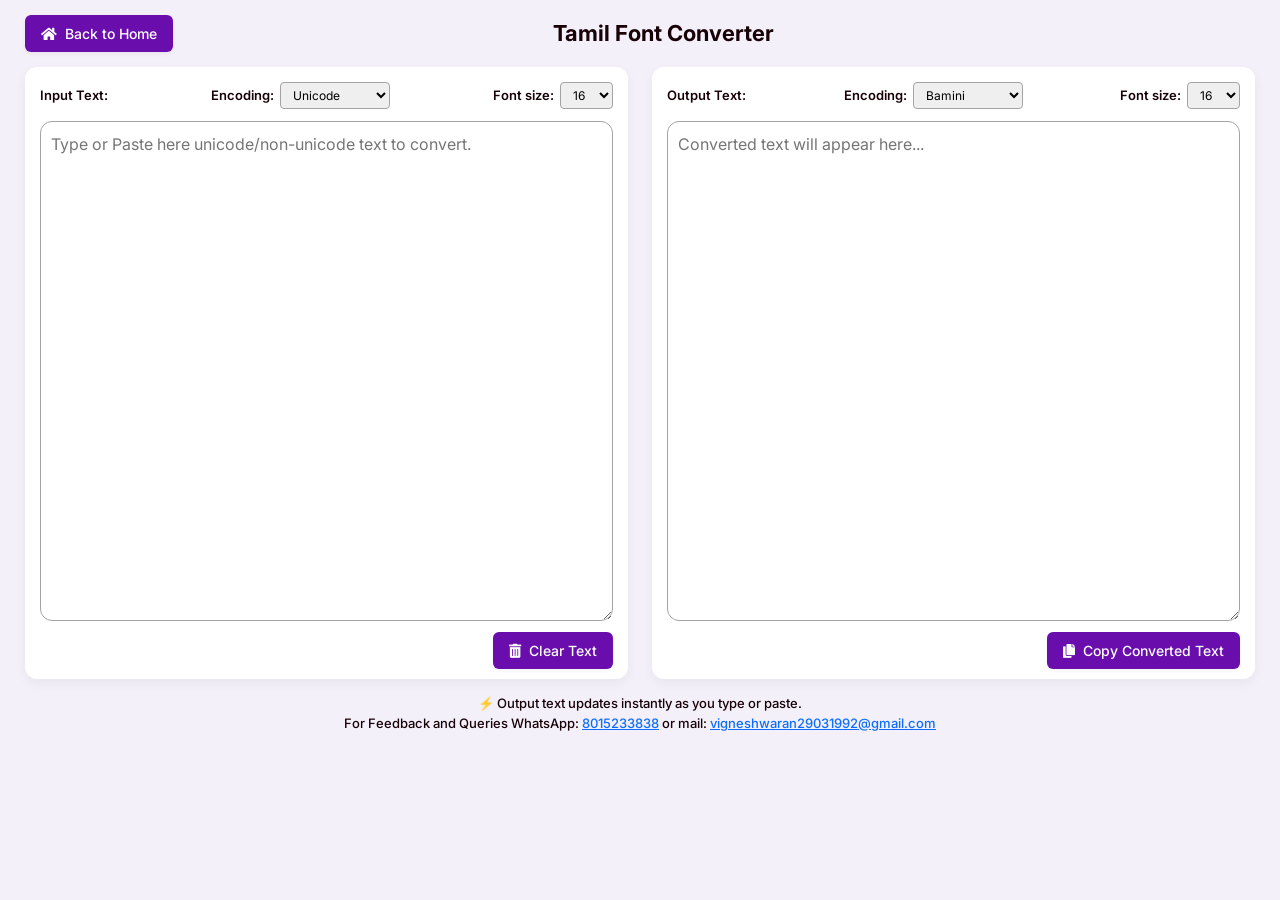
==== converter.html @ b1d2f411 "Change line spacing from 1.0 to 1.5 in CSS" ====
<!DOCTYPE html>
<html lang="en">
<head>
  <meta charset="UTF-8" />
  <meta
    name="viewport"
    content="width=device-width, initial-scale=1.0"
  />

  <title>Tamil Font Converter</title>

  <!-- External CSS Links -->
  <link rel="stylesheet" href="assets/css/bootstrap.min.css" />
  <link rel="stylesheet" href="assets/css/fontawesome.css" />
  <link rel="stylesheet" href="assets/css/animate.css" />
  <link rel="stylesheet" href="assets/css/swiper.min.css" />
  <link rel="stylesheet" href="assets/css/odometer.css" />
  <link rel="stylesheet" href="assets/css/magnific-popup.css" />
  <link rel="stylesheet" href="assets/css/recoleta-font.css" />
  <link rel="stylesheet" href="assets/css/nice-select.css" />
  <link rel="stylesheet" href="assets/css/tmtyping.css" />

  <!-- Font Awesome CDN fallback -->
  <link
    rel="stylesheet"
    href="https://cdnjs.cloudflare.com/ajax/libs/font-awesome/5.15.4/css/all.min.css"
  />

  <!-- Inter font -->
  <link rel="preconnect" href="https://fonts.googleapis.com" />
  <link rel="preconnect" href="https://fonts.gstatic.com" crossorigin />
  <link
    href="https://fonts.googleapis.com/css2?family=Inter:wght@400;500;600;700&display=swap"
    rel="stylesheet"
  />

  <!-- Preload only the Tamil Unicode font -->
  <link
    rel="preload"
    href="font/Tamil Sangam MN.ttf"
    as="font"
    type="font/ttf"
    crossorigin
  />

  <!-- Main stylesheet -->
  <link rel="stylesheet" href="main.css" />

  <!-- Tamil Unicode font is loaded immediately -->
  <style>
    @font-face {
      font-family: "ForcedTamilUnicode";
      src: url("font/Tamil Sangam MN.ttf") format("truetype");
      font-weight: normal;
      font-style: normal;
      font-display: swap;
    }

    .font-unicode {
      font-family:
        "ForcedTamilUnicode",
        "Tamil Sangam MN",
        "Arial Unicode MS",
        Arial,
        sans-serif !important;
    }

    /* Force line spacing 1.5 and preserve paragraph line breaks exactly like Word */
    #input-text,
    #output-text,
    .form-control1,
    .form-control2 {
      line-height: 1.5 !important;
      white-space: pre-wrap !important;
    }

    @media (max-width: 450px) {
      #input-text,
      #output-text,
      .form-control1,
      .form-control2 {
        height: 270px;
        min-height: 270px !important;
        padding: 8px !important;
        resize: vertical !important;
        overflow: auto !important;
      }
    }
  </style>

  <script>
    if ("scrollRestoration" in history) {
      history.scrollRestoration = "manual";
    }
  </script>
</head>

<body>
  <div class="container">
    <!-- Header -->
    <div class="header-row">
      <a href="index.html" class="back-home-btn">
        <i class="fas fa-home"></i>
        Back to Home
      </a>

      <h2>Tamil Font Converter</h2>

      <div class="spacer" style="width: 100px;"></div>
    </div>

    <!-- Main Input/Output Grid -->
    <div class="row justify-content-lg-between">

      <!-- Input Column -->
      <div class="col-lg-6 pb-20">
        <div class="contact_iconbox">
          <div class="label-row">
            <label for="input-text">Input Text:</label>

            <div class="encoding-select">
              <span class="font-label">Encoding:</span>
              <select id="input-encoding"></select>
            </div>

            <div class="font-size-group">
              <span class="font-label">Font size:</span>

              <select id="font-size-input">
                <option value="15">15</option>
                <option value="16" selected>16</option>
                <option value="17">17</option>
                <option value="18">18</option>
                <option value="19">19</option>
                <option value="20">20</option>
                <option value="21">21</option>
                <option value="22">22</option>
                <option value="23">23</option>
                <option value="24">24</option>
                <option value="25">25</option>
                <option value="26">26</option>
                <option value="27">27</option>
                <option value="28">28</option>
                <option value="29">29</option>
                <option value="30">30</option>
              </select>
            </div>
          </div>

          <div class="iconbox_content">
            <div class="form-group">
              <textarea
                id="input-text"
                class="form-control1"
                placeholder="Type or Paste here unicode/non-unicode text to convert."
              ></textarea>
            </div>
          </div>

          <div class="button-wrapper">
            <button
              type="button"
              class="thm-btn-custom"
              onclick="clearInputText()"
            >
              <i class="fas fa-trash-alt"></i>
              Clear Text
            </button>
          </div>
        </div>
      </div>

      <!-- Output Column -->
      <div class="col-lg-6 pb-20">
        <div class="contact_iconbox">
          <div class="label-row">
            <label for="output-text">Output Text:</label>

            <div class="encoding-select">
              <span class="font-label">Encoding:</span>
              <select id="output-encoding"></select>
            </div>

            <div class="font-size-group">
              <span class="font-label">Font size:</span>

              <select id="font-size-output">
                <option value="15">15</option>
                <option value="16" selected>16</option>
                <option value="17">17</option>
                <option value="18">18</option>
                <option value="19">19</option>
                <option value="20">20</option>
                <option value="21">21</option>
                <option value="22">22</option>
                <option value="23">23</option>
                <option value="24">24</option>
                <option value="25">25</option>
                <option value="26">26</option>
                <option value="27">27</option>
                <option value="28">28</option>
                <option value="29">29</option>
                <option value="30">30</option>
              </select>
            </div>
          </div>

          <div class="iconbox_content">
            <div class="form-group">
              <textarea
                id="output-text"
                class="form-control2 output"
                placeholder="Converted text will appear here..."
              ></textarea>
            </div>
          </div>

          <div class="button-wrapper">
            <button
              type="button"
              class="thm-btn-custom"
              onclick="copyConverted()"
            >
              <i class="fas fa-copy"></i>
              Copy Converted Text
            </button>
          </div>
        </div>
      </div>
    </div>

    <div class="note">
      ⚡ Output text updates instantly as you type or paste.
      <br />
      For Feedback and Queries WhatsApp:
      <a href="tel:8015233838">8015233838</a>
      or mail:
      <a href="mailto:vigneshwaran29031992@gmail.com">
        vigneshwaran29031992@gmail.com
      </a>
    </div>
  </div>

  <!-- Mapping Scripts -->
  <script src="mappings/bamini_to_unicode.js"></script>
  <script src="mappings/vanavil_to_unicode.js"></script>
  <script src="mappings/sathayam_to_unicode.js"></script>
  <script src="mappings/anankuhelv_to_unicode.js"></script>

  <script>
    const fonts = [
      {
        id: "unicode",
        name: "Unicode",
        fontFile: "Tamil Sangam MN"
      },
      {
        id: "bamini",
        name: "Bamini",
        fontFile: "Bamini"
      },
      {
        id: "vanavil",
        name: "Vanavil",
        fontFile: "VANAVIL-Avvaiyar"
      },
      {
        id: "sathayam",
        name: "Sathayam",
        fontFile: "SATHAYAM"
      },
      {
        id: "anankuhelv",
        name: "Ananku Helv",
        fontFile: "Ananku Helv"
      }
    ];

    const baseMappings = {
      bamini:
        typeof bamini_to_unicode !== "undefined"
          ? bamini_to_unicode
          : null,

      vanavil:
        typeof vanavil_to_unicode !== "undefined"
          ? vanavil_to_unicode
          : null,

      sathayam:
        typeof sathayam_to_unicode !== "undefined"
          ? sathayam_to_unicode
          : null,

      anankuhelv:
        typeof anankuhelv_to_unicode !== "undefined"
          ? anankuhelv_to_unicode
          : null
    };

    let mappings = {};

    function generateFontStyles() {
      let styleContent = "";

      fonts.forEach((font) => {
        const fontName = font.fontFile + "Font";

        /*
         * The Unicode font is already declared in <head>.
         * Therefore, only legacy fonts are declared here.
         */
        if (font.id !== "unicode") {
          styleContent += `
            @font-face {
              font-family: "${fontName}";
              src:
                url("font/${font.fontFile}.ttf") format("truetype"),
                url("font/${font.fontFile}.woff") format("woff"),
                url("font/${font.fontFile}.woff2") format("woff2");
              font-weight: normal;
              font-style: normal;
              font-display: swap;
            }
          `;
        }

        if (font.id === "unicode") {
          styleContent += `
            .font-unicode {
              font-family:
                "ForcedTamilUnicode",
                "Tamil Sangam MN",
                "Arial Unicode MS",
                Arial,
                sans-serif !important;
            }
          `;
        } else {
          styleContent += `
            .font-${font.id} {
              font-family:
                "${fontName}",
                "ForcedTamilUnicode",
                "Arial Unicode MS",
                Arial,
                sans-serif !important;
            }
          `;
        }
      });

      const oldStyle = document.getElementById("dynamic-font-styles");

      if (oldStyle) {
        oldStyle.remove();
      }

      const styleTag = document.createElement("style");
      styleTag.id = "dynamic-font-styles";
      styleTag.textContent = styleContent;

      document.head.appendChild(styleTag);
    }

    function populateEncodingSelects() {
      const inputSelect = document.getElementById("input-encoding");
      const outputSelect = document.getElementById("output-encoding");

      inputSelect.innerHTML = "";
      outputSelect.innerHTML = "";

      fonts.forEach((font) => {
        const inputOption = document.createElement("option");
        inputOption.value = font.id;
        inputOption.textContent = font.name;
        inputSelect.appendChild(inputOption);

        const outputOption = document.createElement("option");
        outputOption.value = font.id;
        outputOption.textContent = font.name;
        outputSelect.appendChild(outputOption);
      });
    }

    function flipMapping(mapping) {
      const flipped = {};

      if (!mapping) {
        return flipped;
      }

      for (const [key, value] of Object.entries(mapping)) {
        if (!Object.prototype.hasOwnProperty.call(flipped, value)) {
          flipped[value] = key;
        }
      }

      return flipped;
    }

    function chainMapping(map1, map2) {
      const chained = {};

      if (!map1 || !map2) {
        return chained;
      }

      for (const [key, value] of Object.entries(map1)) {
        if (Object.prototype.hasOwnProperty.call(map2, value)) {
          chained[key] = map2[value];
        }
      }

      return chained;
    }

    function createPattern(mapping) {
      const keys = Object.keys(mapping).sort(
        (a, b) => b.length - a.length
      );

      if (keys.length === 0) {
        return null;
      }

      const escapedKeys = keys.map((key) =>
        key.replace(/[.*+?^${}()|[\]\\]/g, "\\$&")
      );

      return new RegExp(escapedKeys.join("|"), "g");
    }

    function buildAllMappings() {
      mappings = {};

      const available = {};

      Object.keys(baseMappings).forEach((id) => {
        if (baseMappings[id]) {
          available[id] = baseMappings[id];
        }
      });

      const ids = Object.keys(available);

      ids.forEach((from) => {
        mappings[`${from}_to_unicode`] = available[from];
        mappings[`unicode_to_${from}`] =
          flipMapping(available[from]);
      });

      for (let i = 0; i < ids.length; i++) {
        for (let j = 0; j < ids.length; j++) {
          if (i === j) {
            continue;
          }

          const from = ids[i];
          const to = ids[j];

          mappings[`${from}_to_${to}`] = chainMapping(
            available[from],
            flipMapping(available[to])
          );
        }
      }

      console.log(
        "Mappings loaded:",
        Object.keys(mappings).length
      );
    }

    function doFontConversion() {
      const inputText =
        document.getElementById("input-text").value;

      const inputEncoding =
        document.getElementById("input-encoding").value;

      const outputEncoding =
        document.getElementById("output-encoding").value;

      const outputText =
        document.getElementById("output-text");

      if (inputEncoding === outputEncoding) {
        outputText.value = inputText;
        return;
      }

      const mapping =
        mappings[`${inputEncoding}_to_${outputEncoding}`];

      if (!mapping || Object.keys(mapping).length === 0) {
        outputText.value = inputText;
        return;
      }

      const pattern = createPattern(mapping);

      if (!pattern) {
        outputText.value = inputText;
        return;
      }

      outputText.value = inputText.replace(
        pattern,
        (match) => mapping[match] || match
      );
    }

    function updateInputFont() {
      const encoding =
        document.getElementById("input-encoding").value;

      const textarea =
        document.getElementById("input-text");

      fonts.forEach((font) => {
        textarea.classList.remove(`font-${font.id}`);
      });

      textarea.classList.add(`font-${encoding}`);

      try {
        localStorage.setItem(
          "tamilConverter_inputEncoding",
          encoding
        );
      } catch (error) {}

      doFontConversion();
    }

    function updateOutputFont() {
      const encoding =
        document.getElementById("output-encoding").value;

      const textarea =
        document.getElementById("output-text");

      fonts.forEach((font) => {
        textarea.classList.remove(`font-${font.id}`);
      });

      textarea.classList.add(`font-${encoding}`);

      try {
        localStorage.setItem(
          "tamilConverter_outputEncoding",
          encoding
        );
      } catch (error) {}

      doFontConversion();
    }

    /*
     * Load only the Tamil Unicode font.
     * No legacy font is loaded here.
     */
    function preloadUnicodeTamilFont() {
      return document.fonts.load(
        '16px "ForcedTamilUnicode"',
        "தமிழ்"
      );
    }

    function copyConverted() {
      const outputBox =
        document.getElementById("output-text");

      outputBox.select();
      outputBox.setSelectionRange(
        0,
        outputBox.value.length
      );

      navigator.clipboard
        .writeText(outputBox.value)
        .then(() => {
          alert("Converted text copied!");
        })
        .catch(() => {
          document.execCommand("copy");
          alert("Converted text copied!");
        });
    }

    function clearInputText() {
      document.getElementById("input-text").value = "";
      document.getElementById("output-text").value = "";

      doFontConversion();
    }

    document
      .getElementById("input-text")
      .addEventListener("input", doFontConversion);

    document
      .getElementById("input-encoding")
      .addEventListener("change", updateInputFont);

    document
      .getElementById("output-encoding")
      .addEventListener("change", updateOutputFont);

    document
      .getElementById("font-size-input")
      .addEventListener("change", function () {
        document.getElementById("input-text").style.setProperty('font-size', this.value + 'px', 'important');

        try {
          localStorage.setItem(
            "tamilConverter_inputFontSize",
            this.value
          );
        } catch (error) {}
      });

    document
      .getElementById("font-size-output")
      .addEventListener("change", function () {
        document.getElementById("output-text").style.setProperty('font-size', this.value + 'px', 'important');

        try {
          localStorage.setItem(
            "tamilConverter_outputFontSize",
            this.value
          );
        } catch (error) {}
      });

    window.addEventListener("load", async function () {
      window.scrollTo(0, 0);

      generateFontStyles();
      populateEncodingSelects();

      const savedInputFontSize =
        localStorage.getItem(
          "tamilConverter_inputFontSize"
        ) || "16";

      const savedOutputFontSize =
        localStorage.getItem(
          "tamilConverter_outputFontSize"
        ) || "16";

      const savedInputEncoding =
        localStorage.getItem(
          "tamilConverter_inputEncoding"
        ) || "unicode";

      const savedOutputEncoding =
        localStorage.getItem(
          "tamilConverter_outputEncoding"
        ) || "bamini";

      document.getElementById(
        "font-size-input"
      ).value = savedInputFontSize;

      document.getElementById(
        "font-size-output"
      ).value = savedOutputFontSize;

      document.getElementById(
        "input-text"
      ).style.setProperty('font-size', `${savedInputFontSize}px`, 'important');

      document.getElementById(
        "output-text"
      ).style.setProperty('font-size', `${savedOutputFontSize}px`, 'important');

      document.getElementById(
        "input-encoding"
      ).value = savedInputEncoding;

      document.getElementById(
        "output-encoding"
      ).value = savedOutputEncoding;

      buildAllMappings();

      updateInputFont();
      updateOutputFont();

      /*
       * Warm up only the Tamil Unicode font.
       * This prevents the first Unicode Tamil text
       * from waiting for the font download.
       */
      await preloadUnicodeTamilFont();

      doFontConversion();
    });
  </script>
</body>
</html>
---- assets/css/odometer.css ----
.xbo.xbo-auto-theme,
.xbo.xbo-theme-default {
	display: inline-block;
	vertical-align: middle;
	*vertical-align: auto;
	*zoom: 1;
	*display: inline;
	position: relative;
}
.xbo.xbo-auto-theme .xbo-digit,
.xbo.xbo-theme-default .xbo-digit {
	display: inline-block;
	vertical-align: middle;
	*vertical-align: auto;
	*zoom: 1;
	*display: inline;
	position: relative;
}
.xbo.xbo-auto-theme .xbo-digit .xbo-digit-spacer,
.xbo.xbo-theme-default .xbo-digit .xbo-digit-spacer {
	display: inline-block;
	vertical-align: middle;
	*vertical-align: auto;
	*zoom: 1;
	*display: inline;
	visibility: hidden;
}
.xbo.xbo-auto-theme .xbo-digit .xbo-digit-inner,
.xbo.xbo-theme-default .xbo-digit .xbo-digit-inner {
	text-align: left;
	display: block;
	position: absolute;
	top: 0;
	left: 0;
	right: 0;
	bottom: 0;
	overflow: hidden;
}
.xbo.xbo-auto-theme .xbo-digit .xbo-ribbon,
.xbo.xbo-theme-default .xbo-digit .xbo-ribbon {
	display: block;
}
.xbo.xbo-auto-theme .xbo-digit .xbo-ribbon-inner,
.xbo.xbo-theme-default .xbo-digit .xbo-ribbon-inner {
	display: block;
	backface-visibility: hidden;
	-webkit-backface-visibility: hidden;
}
.xbo.xbo-auto-theme .xbo-digit .xbo-value,
.xbo.xbo-theme-default .xbo-digit .xbo-value {
	display: block;
	transform: translateZ(0);
	-webkit-transform: translateZ(0);
}
.xbo.xbo-auto-theme
	.xbo-digit
	.xbo-value.xbo-last-value,
.xbo.xbo-theme-default
	.xbo-digit
	.xbo-value.xbo-last-value {
	position: absolute;
}
.xbo.xbo-auto-theme.xbo-animating-up .xbo-ribbon-inner,
.xbo.xbo-theme-default.xbo-animating-up .xbo-ribbon-inner {
	-webkit-transition: -webkit-transform 2s;
	-moz-transition: -moz-transform 2s;
	-ms-transition: -ms-transform 2s;
	-o-transition: -o-transform 2s;
	transition: transform 2s;
}
.xbo.xbo-auto-theme.xbo-animating-up.xbo-animating
	.xbo-ribbon-inner,
.xbo.xbo-theme-default.xbo-animating-up.xbo-animating
	.xbo-ribbon-inner {
	-webkit-transform: translateY(-100%);
	-moz-transform: translateY(-100%);
	-ms-transform: translateY(-100%);
	-o-transform: translateY(-100%);
	transform: translateY(-100%);
}
.xbo.xbo-auto-theme.xbo-animating-down .xbo-ribbon-inner,
.xbo.xbo-theme-default.xbo-animating-down
	.xbo-ribbon-inner {
	-webkit-transform: translateY(-100%);
	-moz-transform: translateY(-100%);
	-ms-transform: translateY(-100%);
	-o-transform: translateY(-100%);
	transform: translateY(-100%);
}
.xbo.xbo-auto-theme.xbo-animating-down.xbo-animating
	.xbo-ribbon-inner,
.xbo.xbo-theme-default.xbo-animating-down.xbo-animating
	.xbo-ribbon-inner {
	-webkit-transition: -webkit-transform 2s;
	-moz-transition: -moz-transform 2s;
	-ms-transition: -ms-transform 2s;
	-o-transition: -o-transform 2s;
	transition: transform 2s;
	-webkit-transform: translateY(0);
	-moz-transform: translateY(0);
	-ms-transform: translateY(0);
	-o-transform: translateY(0);
	transform: translateY(0);
}

.xbo.xbo-auto-theme,
.xbo.xbo-theme-default {
	line-height: 1.1em;
}
.xbo.xbo-auto-theme .xbo-value,
.xbo.xbo-theme-default .xbo-value {
	text-align: center;
}
---- assets/css/recoleta-font.css ----
@font-face {
    font-family: 'Recoleta';
    src: url('../fonts/Recoleta-Regular.woff2') format('woff2'),
    url('../fonts/Recoleta-Regular.woff') format('woff');
    font-weight: normal;
    font-style: normal;
}
@font-face {
    font-family: 'Recoleta';
    src: url('../fonts/Recoleta-Medium.woff2') format('woff2'),
    url('../fonts/Recoleta-Medium.woff') format('woff');
    font-weight: 500;
    font-style: normal;
}
@font-face {
    font-family: 'Recoleta';
    src: url('../fonts/Recoleta-SemiBold.woff2') format('woff2'),
    url('../fonts/Recoleta-SemiBold.woff') format('woff');
    font-weight: 600;
    font-style: normal;
}
@font-face {
    font-family: 'Recoleta';
    src: url('../fonts/Recoleta-Bold.woff2') format('woff2'),
    url('../fonts/Recoleta-Bold.woff') format('woff');
    font-weight: 700;
    font-style: normal;
}
---- assets/css/nice-select.css ----
.nice-select {
  -webkit-tap-highlight-color: transparent;
  background-color: #fff;
  border-radius: 5px;
  border: solid 1px #e8e8e8;
  box-sizing: border-box;
  clear: both;
  cursor: pointer;
  display: block;
  float: left;
  font-family: inherit;
  font-size: 14px;
  font-weight: normal;
  height: 42px;
  line-height: 40px;
  outline: none;
  padding-left: 18px;
  padding-right: 30px;
  position: relative;
  text-align: left !important;
  -webkit-transition: all 0.2s ease-in-out;
  transition: all 0.2s ease-in-out;
  -webkit-user-select: none;
     -moz-user-select: none;
      -ms-user-select: none;
          user-select: none;
  white-space: nowrap;
  width: auto; }
  .nice-select:hover {
    border-color: #dbdbdb; }
  .nice-select:active, .nice-select.open, .nice-select:focus {
    border-color: #999; }
  .nice-select:after {
    border-bottom: 2px solid #999;
    border-right: 2px solid #999;
    content: '';
    display: block;
    height: 5px;
    margin-top: -4px;
    pointer-events: none;
    position: absolute;
    right: 12px;
    top: 50%;
    -webkit-transform-origin: 66% 66%;
        -ms-transform-origin: 66% 66%;
            transform-origin: 66% 66%;
    -webkit-transform: rotate(45deg);
        -ms-transform: rotate(45deg);
            transform: rotate(45deg);
    -webkit-transition: all 0.15s ease-in-out;
    transition: all 0.15s ease-in-out;
    width: 5px; }
  .nice-select.open:after {
    -webkit-transform: rotate(-135deg);
        -ms-transform: rotate(-135deg);
            transform: rotate(-135deg); }
  .nice-select.open .list {
    opacity: 1;
    pointer-events: auto;
    -webkit-transform: scale(1) translateY(0);
        -ms-transform: scale(1) translateY(0);
            transform: scale(1) translateY(0); }
  .nice-select.disabled {
    border-color: #ededed;
    color: #999;
    pointer-events: none; }
    .nice-select.disabled:after {
      border-color: #cccccc; }
  .nice-select.wide {
    width: 100%; }
    .nice-select.wide .list {
      left: 0 !important;
      right: 0 !important; }
  .nice-select.right {
    float: right; }
    .nice-select.right .list {
      left: auto;
      right: 0; }
  .nice-select.small {
    font-size: 12px;
    height: 36px;
    line-height: 34px; }
    .nice-select.small:after {
      height: 4px;
      width: 4px; }
    .nice-select.small .option {
      line-height: 34px;
      min-height: 34px; }
  .nice-select .list {
    background-color: #fff;
    border-radius: 5px;
    box-shadow: 0 0 0 1px rgba(68, 68, 68, 0.11);
    box-sizing: border-box;
    margin-top: 4px;
    opacity: 0;
    overflow: hidden;
    padding: 0;
    pointer-events: none;
    position: absolute;
    top: 100%;
    left: 0;
    -webkit-transform-origin: 50% 0;
        -ms-transform-origin: 50% 0;
            transform-origin: 50% 0;
    -webkit-transform: scale(0.75) translateY(-21px);
        -ms-transform: scale(0.75) translateY(-21px);
            transform: scale(0.75) translateY(-21px);
    -webkit-transition: all 0.2s cubic-bezier(0.5, 0, 0, 1.25), opacity 0.15s ease-out;
    transition: all 0.2s cubic-bezier(0.5, 0, 0, 1.25), opacity 0.15s ease-out;
    z-index: 9; }
    .nice-select .list:hover .option:not(:hover) {
      background-color: transparent !important; }
  .nice-select .option {
    cursor: pointer;
    font-weight: 400;
    line-height: 40px;
    list-style: none;
    min-height: 40px;
    outline: none;
    padding-left: 18px;
    padding-right: 29px;
    text-align: left;
    -webkit-transition: all 0.2s;
    transition: all 0.2s; }
    .nice-select .option:hover, .nice-select .option.focus, .nice-select .option.selected.focus {
      background-color: #f6f6f6; }
    .nice-select .option.selected {
      font-weight: bold; }
    .nice-select .option.disabled {
      background-color: transparent;
      color: #999;
      cursor: default; }

.no-csspointerevents .nice-select .list {
  display: none; }

.no-csspointerevents .nice-select.open .list {
  display: block; }
---- assets/css/tmtyping.css ----
.inputapi-inline-block{
    position:relative;
    display:-moz-inline-box;
    display:inline-block
}
* html .inputapi-inline-block{
    display:inline
}
*:first-child+html .inputapi-inline-block{
    display:inline
}
.inputapi-custom-button{
    margin:2px;
    border:0;
    padding:0;
    font-family:Arial,sans-serif;
    color:#000;
    background:#ddd url(../../../web.archive.org/web/20190115190933im_/https_/ssl.gstatic.com/editor/z8t1rAMLzy1s.png) repeat-x top left;
    text-decoration:none;
    list-style:none;
    vertical-align:middle;
    cursor:default;
    outline:none
}
.inputapi-custom-button-outer-box,.inputapi-custom-button-inner-box{
    border-style:solid;
    border-color:#aaa;
    vertical-align:top
}
.inputapi-custom-button-outer-box{
    margin:0;
    border-width:1px 0;
    padding:0
}
.inputapi-custom-button-inner-box{
    -moz-box-orient:vertical;
    margin:0 -1px;
    border-width:0 1px;
    padding:3px 4px;
    white-space:nowrap
}
* html .inputapi-custom-button-inner-box{
    left:-1px
}
* html .inputapi-custom-button-rtl .inputapi-custom-button-outer-box{
    left:-1px
}
* html .inputapi-custom-button-rtl .inputapi-custom-button-inner-box{
    right:auto
}
*:first-child+html .inputapi-custom-button-inner-box{
    left:-1px
}
*:first-child+html .inputapi-custom-button-rtl .inputapi-custom-button-inner-box{
    left:1px
}
::root .inputapi-custom-button,::root .inputapi-custom-button-outer-box{
    line-height:0
}
::root .inputapi-custom-button-inner-box{
    line-height:normal
}
.inputapi-custom-button-disabled{
    background-image:none!important;
    opacity:.3;
    -moz-opacity:.3;
    filter:alpha(opacity=30)
}
.inputapi-custom-button-disabled .inputapi-custom-button-outer-box,.inputapi-custom-button-disabled .inputapi-custom-button-inner-box{
    color:#333!important;
    border-color:#999!important
}
* html .inputapi-custom-button-disabled{
    margin:2px 1px!important;
    padding:0 1px!important
}
*:first-child+html .inputapi-custom-button-disabled{
    margin:2px 1px!important;
    padding:0 1px!important
}
.inputapi-custom-button-hover .inputapi-custom-button-outer-box,.inputapi-custom-button-hover .inputapi-custom-button-inner-box{
    border-color:#9cf #69e #69e #7af!important
}
.inputapi-custom-button-active,.inputapi-custom-button-checked{
    background-color:#bbb;
    background-position:bottom left
}
.inputapi-custom-button-focused .inputapi-custom-button-outer-box,.inputapi-custom-button-focused .inputapi-custom-button-inner-box{
    border-color:orange
}
.inputapi-custom-button-collapse-right,.inputapi-custom-button-collapse-right .inputapi-custom-button-outer-box,.inputapi-custom-button-collapse-right .inputapi-custom-button-inner-box{
    margin-right:0
}
.inputapi-custom-button-collapse-left,.inputapi-custom-button-collapse-left .inputapi-custom-button-outer-box,.inputapi-custom-button-collapse-left .inputapi-custom-button-inner-box{
    margin-left:0
}
.inputapi-custom-button-collapse-left .inputapi-custom-button-inner-box{
    border-left:1px solid #fff
}
.inputapi-custom-button-collapse-left.inputapi-custom-button-checked .inputapi-custom-button-inner-box{
    border-left:1px solid #ddd
}
* html .inputapi-custom-button-collapse-left .inputapi-custom-button-inner-box{
    left:0
}
*:first-child+html .inputapi-custom-button-collapse-left .inputapi-custom-button-inner-box{
    left:0
}
.inputapi-menu{
    background:#fff;
    border-color:#ccc #666 #666 #ccc;
    border-style:solid;
    border-width:1px;
    cursor:default;
    font:13px Arial,sans-serif;
    margin:0;
    outline:none;
    padding:4px 0;
    position:absolute;
    z-index:20000
}
.inputapi-menu-button{
    background:#ddd url(../../../web.archive.org/web/20190115190933im_/https_/ssl.gstatic.com/editor/z8t1rAMLzy1s.png) repeat-x top left;
    border:0;
    color:#000;
    cursor:pointer;
    list-style:none;
    margin:2px;
    outline:none;
    padding:0;
    text-decoration:none;
    vertical-align:middle
}
.inputapi-menu-button-outer-box,.inputapi-menu-button-inner-box{
    border-style:solid;
    border-color:#aaa;
    vertical-align:top
}
.inputapi-menu-button-outer-box{
    margin:0;
    border-width:1px 0;
    padding:0
}
.inputapi-menu-button-inner-box{
    margin:0 -1px;
    border-width:0 1px;
    padding:3px 4px
}
* html .inputapi-menu-button-inner-box{
    left:-1px
}
* html .inputapi-menu-button-rtl .inputapi-menu-button-outer-box{
    left:-1px;
    right:auto
}
* html .inputapi-menu-button-rtl .inputapi-menu-button-inner-box{
    right:auto
}
*:first-child+html .inputapi-menu-button-inner-box{
    left:-1px
}
*:first-child+html .inputapi-menu-button-rtl .inputapi-menu-button-inner-box{
    left:1px;
    right:auto
}
::root .inputapi-menu-button,::root .inputapi-menu-button-outer-box,::root .inputapi-menu-button-inner-box{
    line-height:0
}
::root .inputapi-menu-button-caption,::root .inputapi-menu-button-dropdown{
    line-height:normal
}
.inputapi-menu-button-disabled{
    background-image:none!important;
    opacity:.3;
    -moz-opacity:.3;
    filter:alpha(opacity=30)
}
.inputapi-menu-button-disabled .inputapi-menu-button-outer-box,.inputapi-menu-button-disabled .inputapi-menu-button-inner-box,.inputapi-menu-button-disabled .inputapi-menu-button-caption,.inputapi-menu-button-disabled .inputapi-menu-button-dropdown{
    color:#333!important;
    border-color:#999!important
}
* html .inputapi-menu-button-disabled{
    margin:2px 1px!important;
    padding:0 1px!important
}
*:first-child+html .inputapi-menu-button-disabled{
    margin:2px 1px!important;
    padding:0 1px!important
}
.inputapi-menu-button-hover .inputapi-menu-button-outer-box,.inputapi-menu-button-hover .inputapi-menu-button-inner-box{
    border-color:#9cf #69e #69e #7af!important
}
.inputapi-menu-button-active,.inputapi-menu-button-open{
    background-color:#bbb;
    background-position:bottom left
}
.inputapi-menu-button-focused .inputapi-menu-button-outer-box,.inputapi-menu-button-focused .inputapi-menu-button-inner-box{
    border-color:orange
}
.inputapi-menu-button-caption{
    padding:0 4px 0 0;
    vertical-align:top
}
.inputapi-menu-button-dropdown{
    height:15px;
    width:7px;
    background:url(../../../web.archive.org/web/20190115190925im_/https_/ssl.gstatic.com/editor/CSWs768ClldD.png) no-repeat -388px 0;
    vertical-align:top
}
.inputapi-menu-button-collapse-right,.inputapi-menu-button-collapse-right .inputapi-menu-button-outer-box,.inputapi-menu-button-collapse-right .inputapi-menu-button-inner-box{
    margin-right:0
}
.inputapi-menu-button-collapse-left,.inputapi-menu-button-collapse-left .inputapi-menu-button-outer-box,.inputapi-menu-button-collapse-left .inputapi-menu-button-inner-box{
    margin-left:0
}
.inputapi-menu-button-collapse-left .inputapi-menu-button-inner-box{
    border-left:1px solid #fff
}
.inputapi-menu-button-collapse-left.inputapi-menu-button-checked .inputapi-menu-button-inner-box{
    border-left:1px solid #ddd
}
.inputapi-menuitem{
    color:#000;
    font:13px Arial,sans-serif;
    list-style:none;
    margin:0;
    padding:4px 7em 4px 28px;
    white-space:nowrap
}
.inputapi-menu-nocheckbox .inputapi-menuitem,.inputapi-menu-noicon .inputapi-menuitem{
    padding-left:12px
}
.inputapi-menu-noaccel .inputapi-menuitem{
    padding-right:20px
}
.inputapi-menuitem-content{
    color:#000;
    font:13px Arial,sans-serif
}
.inputapi-menuitem-disabled .inputapi-menuitem-accel,.inputapi-menuitem-disabled .inputapi-menuitem-content{
    color:#ccc!important
}
.inputapi-menuitem-disabled .inputapi-menuitem-icon{
    opacity:.3;
    -moz-opacity:.3;
    filter:alpha(opacity=30)
}
.inputapi-menuitem-highlight,.inputapi-menuitem-hover{
    background-color:#d6e9f8;
    border-color:#d6e9f8;
    border-style:dotted;
    border-width:1px 0;
    padding-bottom:3px;
    padding-top:3px
}
.inputapi-menuitem-checkbox,.inputapi-menuitem-icon{
    background-repeat:no-repeat;
    height:16px;
    left:6px;
    position:absolute;
    right:auto;
    vertical-align:middle;
    width:16px
}
.inputapi-option-selected .inputapi-menuitem-checkbox,.inputapi-option-selected .inputapi-menuitem-icon{
    background:url(../../../web.archive.org/web/20190115190925im_/https_/ssl.gstatic.com/editor/CSWs768ClldD.png) no-repeat -512px 0
}
.inputapi-menuitem-accel{
    color:#999;
    direction:ltr;
    left:auto;
    padding:0 6px;
    position:absolute;
    right:0;
    text-align:right
}
.inputapi-menuseparator{
    border-top:1px solid #ccc;
    margin:4px 0;
    padding:0
}
.inputapi-popupeditor{
    background:#fff url(../../../web.archive.org/web/20190113154719im_/https_/www.gstatic.com/inputtools/images/aFjNa7FAtqDb.png) repeat-x left bottom;
    border-width:1px;
    border-style:solid;
    border-color:#e1e1e1 #c6c6c6 #aeaeae;
    cursor:default;
    font-family:Arial,Helvetica,sans-serif;
    margin:0;
    outline:none;
    padding:0;
    position:absolute;
    -moz-box-shadow:2px 2px 5px #999;
    -webkit-box-shadow:2px 2px 5px #999;
    box-shadow:2px 2px 5px #999;
    z-index:19999;
    cursor:move
}
.inputapi-popupeditor *{
    margin:0;
    padding:0
}
.inputapi-popupeditor td{
    width:auto;
    background:0 0;
    height:auto;
    color:#000;
    text-align:left;
    border:0;
    padding:2px
}
.inputapi-popupeditor table{
    width:auto;
    border-spacing:0;
    border-collapse:collapse
}
.inputapi-popupeditor-top{
    list-style:none;
    margin:2px;
    padding:2px;
    width:auto
}
.inputapi-popupeditor-input{
    -webkit-user-select:text;
    height:20px;
    line-height:20px;
    font-size:1.2em;
    padding:0 0 2px 5px;
    outline:none;
    border:none;
    white-space:nowrap;
    text-align:left
}
.inputapi-popupeditor-input span{
    float:none;
    display:inline-block
}
.inputapi-popupeditor-cursor{
    width:1px;
    height:16px;
    background:#ec3c55;
    overflow:hidden
}
.inputapi-popupeditor-logo{
    background:transparent url(../../../web.archive.org/web/20190119203112im_/http_/www.gstatic.com/inputtools/images/LSOqVOMonCCq.png) no-repeat -184px 3px;
    width:63px;
    height:20px;
    margin:0;
    padding:0
}
.inputapi-popupeditor-content{
    width:auto;
    display:inline;
    white-space:nowrap;
    cursor:pointer
}
.inputapi-popupeditor-menuitem{
    list-style:none;
    margin:0;
    padding:2px 4px;
    display:inline-block
}
.inputapi-popupeditor-menuitem-disabled{
    color:#888
}
.inputapi-popupeditor-menuitem-highlight{
    background-color:#3875c9;
    color:#fff;
    -moz-box-shadow:1px 1px 2px #ddd;
    -webkit-box-shadow:1px 1px 2px #ddd;
    box-shadow:1px 1px 2px #ddd;
    -moz-border-radius:3px;
    -webkit-border-radius:3px;
    border-radius:3px
}
.inputapi-popupeditor-menuitem-content{
    display:inline
}
.inputapi-popupeditor-nav{
    width:auto;
    display:inline;
    padding-left:6px;
    white-space:nowrap
}
.inputapi-popupeditor-nav .inputapi-custom-button-inner-box{
    padding:0!important
}
.inputapi-popupeditor-nav-horizontal .inputapi-custom-button{
    width:22px
}
.inputapi-custom-button{
    cursor:pointer
}
.inputapi-custom-button-disabled{
    cursor:default;
    opacity:1
}
.inputapi-popupeditor-navbutton{
    width:22px;
    height:18px;
    background:transparent url(../../../web.archive.org/web/20190119210300im_/http_/www.gstatic.com/inputtools/images/Yhrh4KSgajc7.png)
}
.inputapi-popupeditor-pagedown{
    background-position:-88px 0
}
.inputapi-popupeditor-pageup{
    background-position:0 0
}
.inputapi-custom-button-outer-box,.inputapi-custom-button-inner-box{
    border:none
}
.inputapi-custom-button-disabled .inputapi-popupeditor-pagedown{
    background-position:-154px 0
}
.inputapi-custom-button-disabled .inputapi-popupeditor-pageup{
    background-position:-66px 0
}
.inputapi-multisegmentpopupeditor{
    background-color:#f3f3f7;
    border:1px solid #b5b6b5;
    cursor:default;
    font:small Arial,Helvetica,sans-serif;
    margin:0;
    outline:none;
    padding:0;
    position:absolute;
    -moz-box-shadow:2px 2px 5px #999;
    -webkit-box-shadow:2px 2px 5px #999;
    box-shadow:2px 2px 5px #999;
    z-index:100
}
.inputapi-multisegmentpopupeditor table{
    border-spacing:0;
    border-collapse:collapse
}
.inputapi-multisegmentpopupeditor td{
    padding:0;
    margin:0
}
.inputapi-multisegmentpopupeditor-content{
    width:auto;
    display:inline
}
.inputapi-multisegmentpopupeditor-footer{
    white-space:nowrap
}
.inputapi-multisegmentpopupeditor-logo{
    width:47px;
    height:19px;
    margin:0;
    background:url(../../../web.archive.org/web/20190119202618im_/http_/www.gstatic.com/inputtools/images/bBTDrjSNLxdu.png) 0 0;
    float:left
}
.inputapi-multisegmentpopupeditor-indicator{
    width:auto;
    height:19px;
    vertical-align:top;
    font-size:12px;
    margin:2px 10px 0;
    float:right
}
.inputapi-multisegmentpopupeditor-footer-end{
    clear:both
}
.inputapi-multisegmentpopupeditor-input{
    border-bottom:1px solid #b5b6b5;
    -webkit-user-select:text;
    width:auto;
    height:23px;
    padding-right:5px;
    background-color:#fff;
    outline:none;
    white-space:nowrap
}
.inputapi-multisegmentpopupeditor-menuitem{
    list-style:none;
    margin:0;
    padding:0 1em;
    display:block;
    background-color:#fff;
    border:1px solid #fff;
    box-sizing:border-box;
    -moz-box-sizing:border-box;
    -ms-box-sizing:border-box;
    -o-box-sizing:border-box;
    -webkit-box-sizing:border-box;
    height:1.5em
}
.inputapi-multisegmentpopupeditor-menuitem-disabled{
    color:#888
}
.inputapi-multisegmentpopupeditor-menuitem-highlight{
    background-color:#d1eaff;
    border:1px solid #7facdd
}
.inputapi-multisegmentpopupeditor-menuitem-content{
    display:inline
}
.inputapi-multisegmentpopupeditor-segment{
    border-bottom:solid #888 2px;
    margin-right:1px;
    display:inline-block
}
.inputapi-multisegmentpopupeditor-segment-highlighted{
    border-bottom:solid #000 2px;
    margin-right:1px;
    display:inline-block
}
.inputapi-transliterate-indic-suggestion-menu{
    background:#fff url(../../../web.archive.org/web/20190113154719im_/https_/www.gstatic.com/inputtools/images/aFjNa7FAtqDb.png) repeat-x left bottom;
    border-width:1px;
    border-style:solid;
    border-color:#e1e1e1 #c6c6c6 #aeaeae;
    cursor:default;
    font:small Arial,Helvetica,sans-serif;
    margin:0;
    outline:none;
    padding:4px;
    position:absolute;
    -moz-box-shadow:2px 2px 5px #999;
    -webkit-box-shadow:2px 2px 5px #999;
    box-shadow:2px 2px 5px #999;
    z-index:100
}
.inputapi-transliterate-indic-suggestion-menuitem{
    list-style:none;
    margin:0;
    padding:2px 4px;
    margin:0
}
.inputapi-transliterate-indic-suggestion-menuitem-highlight{
    background-color:#3875c9;
    color:#fff;
    -moz-box-shadow:1px 1px 2px #ddd;
    -webkit-box-shadow:1px 1px 2px #ddd;
    box-shadow:1px 1px 2px #ddd;
    -moz-border-radius:3px;
    -webkit-border-radius:3px;
    border-radius:3px
}
.inputapi-transliterate-indic-suggestion-menuitem-disabled{
    color:#999
}
.inputapi-transliterate-indic-overlay{
    position:absolute;
    overflow:auto;
    text-align:left;
    z-index:-1000
}
.inputapi-transliterate-ie6-ar{
    margin-top:-20px
}
.inputapi-transliterate-ie6-bn{
    margin-top:-40px
}
.inputapi-transliterate-ie6-gu{
    margin-top:-60px
}
.inputapi-transliterate-ie6-hi{
    margin-top:-80px
}
.inputapi-transliterate-ie6-kn{
    margin-top:-100px
}
.inputapi-transliterate-ie6-ml{
    margin-top:-120px
}
.inputapi-transliterate-ie6-mr{
    margin-top:-140px
}
.inputapi-transliterate-ie6-ne{
    margin-top:-160px
}
.inputapi-transliterate-ie6-pa{
    margin-top:-180px
}
.inputapi-transliterate-ie6-ta{
    margin-top:-200px
}
.inputapi-transliterate-ie6-te{
    margin-top:-220px
}
.inputapi-transliterate-ie6-ur{
    margin-top:-240px
}
.inputapi-transliterate-ie6-fa{
    margin-top:-260px
}
.inputapi-transliterate-ie6-sa{
    margin-top:-280px
}
.inputapi-transliterate-ie6-el{
    margin-top:-300px
}
.inputapi-transliterate-ie6-ru{
    margin-top:-320px
}
.inputapi-transliterate-ie6-sr{
    margin-top:-340px
}
.inputapi-transliterate-ie6-am{
    margin-top:-360px
}
.inputapi-transliterate-ie6-ti{
    margin-top:-380px
}
.inputapi-transliterate-ie6-zh{
    margin-top:-400px
}
.inputapi-transliterate-ie6-si{
    margin-top:-420px
}
.inputapi-transliterate-ie6-or{
    margin-top:-440px
}
.inputapi-transliterate-img-langmenu-ar{
    background-position:-62px -20px
}
.inputapi-transliterate-img-langmenu-bn{
    background-position:-62px -40px
}
.inputapi-transliterate-img-langmenu-gu{
    background-position:-62px -60px
}
.inputapi-transliterate-img-langmenu-hi{
    background-position:-62px -80px
}
.inputapi-transliterate-img-langmenu-kn{
    background-position:-62px -100px
}
.inputapi-transliterate-img-langmenu-ml{
    background-position:-62px -120px
}
.inputapi-transliterate-img-langmenu-mr{
    background-position:-62px -140px
}
.inputapi-transliterate-img-langmenu-ne{
    background-position:-62px -160px
}
.inputapi-transliterate-img-langmenu-pa{
    background-position:-62px -180px
}
.inputapi-transliterate-img-langmenu-ta{
    background-position:-62px -200px
}
.inputapi-transliterate-img-langmenu-te{
    background-position:-62px -220px
}
.inputapi-transliterate-img-langmenu-ur{
    background-position:-62px -240px
}
.inputapi-transliterate-img-langmenu-fa{
    background-position:-62px -260px
}
.inputapi-transliterate-img-langmenu-sa{
    background-position:-62px -280px
}
.inputapi-transliterate-img-langmenu-el{
    background-position:-62px -300px
}
.inputapi-transliterate-img-langmenu-ru{
    background-position:-62px -320px
}
.inputapi-transliterate-img-langmenu-sr{
    background-position:-62px -340px
}
.inputapi-transliterate-img-langmenu-am{
    background-position:-62px -360px
}
.inputapi-transliterate-img-langmenu-ti{
    background-position:-62px -380px
}
.inputapi-transliterate-img-langmenu-zh{
    background-position:-62px -400px
}
.inputapi-transliterate-img-langmenu-si{
    background-position:-62px -420px
}
.inputapi-transliterate-img-langmenu-or{
    background-position:-62px -440px
}
.inputapi-transliterate-img-button-ar{
    background-position:0 -20px
}
.inputapi-transliterate-img-button-bn{
    background-position:0 -40px
}
.inputapi-transliterate-img-button-gu{
    background-position:0 -60px
}
.inputapi-transliterate-img-button-hi{
    background-position:0 -80px
}
.inputapi-transliterate-img-button-kn{
    background-position:0 -100px
}
.inputapi-transliterate-img-button-ml{
    background-position:0 -120px
}
.inputapi-transliterate-img-button-mr{
    background-position:0 -140px
}
.inputapi-transliterate-img-button-ne{
    background-position:0 -160px
}
.inputapi-transliterate-img-button-pa{
    background-position:0 -180px
}
.inputapi-transliterate-img-button-ta{
    background-position:0 -200px
}
.inputapi-transliterate-img-button-te{
    background-position:0 -220px
}
.inputapi-transliterate-img-button-ur{
    background-position:0 -240px
}
.inputapi-transliterate-img-button-fa{
    background-position:0 -260px
}
.inputapi-transliterate-img-button-sa{
    background-position:0 -280px
}
.inputapi-transliterate-img-button-el{
    background-position:0 -300px
}
.inputapi-transliterate-img-button-ru{
    background-position:0 -320px
}
.inputapi-transliterate-img-button-sr{
    background-position:0 -340px
}
.inputapi-transliterate-img-button-am{
    background-position:0 -360px
}
.inputapi-transliterate-img-button-ti{
    background-position:0 -380px
}
.inputapi-transliterate-img-button-zh{
    background-position:0 -400px
}
.inputapi-transliterate-img-button-si{
    background-position:0 -420px
}
.inputapi-transliterate-img-button-or{
    background-position:0 -440px
}
.inputapi-transliterate-language-menu{
    position:absolute;
    border:1px solid #b5b6b5;
    background-color:#f3f3f7;
    cursor:default;
    margin:0;
    padding:0;
    outline:none;
    z-index:100
}
.inputapi-transliterate-language-menuitem-highlight{
    background-color:#8ca6cd;
    border-color:#70a0b0
}
.inputapi-transliterate-language-menuitem{
    position:relative;
    padding:2px 5px;
    margin:0;
    list-style:none
}
.inputapi-option{
    padding-left:15px!important
}
.inputapi-option-selected{
    background-image:url(../../../web.archive.org/web/20190119201440im_/http_/www.gstatic.com/inputtools/images/TwRXEj1OsXoy.png);
    background-position:4px 50%;
    background-repeat:no-repeat
}
html>body .inputapi-inline-block{
    display:-moz-inline-box;
    display:inline-block
}
.inputapi-inline-block{
    position:relative;
    display:inline-block
}
* html .inputapi-inline-block{
    display:inline
}
*:first-child+html .inputapi-inline-block{
    display:inline
}
.inputapi-transliterate-button{
    border:0;
    padding:0;
    font:Tahoma,Arial,sans-serif;
    color:#000;
    background:#ddd url(../../../web.archive.org/web/20190119201052im_/http_/www.gstatic.com/inputtools/images/UzOG4PeNSZpj.png) repeat-x top left;
    text-decoration:none;
    list-style:none;
    vertical-align:middle;
    cursor:default;
    outline:none
}
.inputapi-transliterate-button-active,.inputapi-transliterate-button-checked{
    background-color:#bbb;
    background-position:bottom left
}
.inputapi-transliterate-button-outer-box,.inputapi-transliterate-button-inner-box{
    border-style:solid;
    border-color:#aaa;
    vertical-align:top
}
.inputapi-transliterate-button-outer-box{
    margin:0;
    border-width:1px 0;
    padding:0
}
.inputapi-transliterate-button-inner-box{
    margin:0 -1px;
    border-width:0 1px;
    padding:3px 4px;
    height:18px
}
* html .inputapi-transliterate-button-inner-box{
    left:-1px
}
* html .inputapi-transliterate-button-rtl .inputapi-transliterate-button-outer-box{
    left:-1px
}
* html .inputapi-transliterate-button-rtl .inputapi-transliterate-button-inner-box{
    left:0
}
*:first-child+html .inputapi-transliterate-button-inner-box{
    left:-1px
}
*:first-child+html .inputapi-transliterate-button-rtl .inputapi-transliterate-button-inner-box{
    left:1px
}
::root .inputapi-transliterate-button,::root .inputapi-transliterate-button-outer-box{
    line-height:0
}
::root .inputapi-transliterate-button-inner-box{
    line-height:normal
}
.inputapi-transliterate-button-disabled{
    background-image:none!important;
    opacity:.4;
    -moz-opacity:.4;
    filter:alpha(opacity=40)
}
.inputapi-transliterate-button-disabled .inputapi-transliterate-button-outer-box,.inputapi-transliterate-button-disabled .inputapi-transliterate-button-inner-box{
    color:#333!important;
    border-color:#999!important
}
* html .inputapi-transliterate-button-disabled{
    margin:2px 1px!important;
    padding:0 1px!important
}
*:first-child+html .inputapi-transliterate-button-disabled{
    margin:2px 1px!important;
    padding:0 1px!important
}
.inputapi-transliterate-button-hover .inputapi-transliterate-button-outer-box,.inputapi-transliterate-button-hover .inputapi-transliterate-button-inner-box{
    border-color:#9cf #69e #69e #7af!important
}
.inputapi-transliterate-button-focused .inputapi-transliterate-button-outer-box,.inputapi-transliterate-button-focused .inputapi-transliterate-button-inner-box{
    border-color:orange
}
.inputapi-transliterate-button-collapse-right,.inputapi-transliterate-button-collapse-right .inputapi-transliterate-button-outer-box,.inputapi-transliterate-button-collapse-right .inputapi-transliterate-button-inner-box{
    margin-right:0
}
.inputapi-transliterate-button-collapse-left,.inputapi-transliterate-button-collapse-left .inputapi-transliterate-button-outer-box,.inputapi-transliterate-button-collapse-left .inputapi-transliterate-button-inner-box{
    margin-left:0
}
.inputapi-transliterate-button-collapse-left .inputapi-transliterate-button-inner-box{
    border-left:1px solid #fff
}
.inputapi-transliterate-button-collapse-left.inputapi-transliterate-button-checked .inputapi-transliterate-button-inner-box{
    border-left:1px solid #ddd
}
* html .inputapi-transliterate-button-collapse-left .inputapi-transliterate-button-inner-box{
    left:0
}
*:first-child+html .inputapi-transliterate-button-collapse-left .inputapi-transliterate-button-inner-box{
    left:0
}
.inputapi-transliterate-button-caption{
    vertical-align:top
}
.inputapi-transliterate-button-rtl .inputapi-transliterate-button-caption{
    padding:0 0 0 4px
}
.inputapi-transliterate-img-ie6{
    filter:progid:DXImageTransform.Microsoft.AlphaImageLoader(src='//www.gstatic.com/inputtools/images/translit_sprite4.png');
    width:'100%';
    font-size:'0'
}
.inputapi-transliterate-img-ie6-button{
    margin-left:-2px
}
.inputapi-transliterate-img-ie6-langmenu{
    margin-left:-62px
}
.inputapi-transliterate-img-ie6-dropdown{
    margin:-1px 0 0 -8px
}
.inputapi-transliterate-img-ie6-button-parent{
    width:18px;
    width:"26px";
    height:18px;
    height:"24px";
    overflow:hidden
}
.inputapi-transliterate-img-ie6-langmenu-parent{
    width:7ex;
    width:"7ex";
    height:18px;
    height:"20px";
    overflow:hidden
}
.inputapi-transliterate-img-ie6-dropdown-parent{
    width:6px;
    width:"12px";
    height:18px;
    height:"24px";
    overflow:hidden
}
.inputapi-transliterate-img{
    background-image:url(../../../web.archive.org/web/20190119203401im_/http_/www.gstatic.com/inputtools/images/Z9NnRnzMz5p8.png);
    background-repeat:no-repeat
}
.inputapi-transliterate-img-dropdown{
    background-image:url(../../../web.archive.org/web/20190119203401im_/http_/www.gstatic.com/inputtools/images/Z9NnRnzMz5p8.png);
    background-position:-5px -1px;
    background-repeat:no-repeat;
    width:'7px';
    height:'18px'
}
---- main.css ----
/* Font Face from unicode_to_srtamil */
@font-face {
  font-family: stmzh;
  src: url(fonts/stmzh.ttf);
}

/* Root variables */
:root {
  --font-body: "DM Sans", sans-serif;
  --color-heading: #170006;
  --color-white: #fff;
}

body {
  font-family: 'Inter', Arial, sans-serif;
  margin: 0;
  padding: 15px 0;
  background: #f4f0fa;
  color: #2e1a47;
}

/* Header row styles */
.header-row {
  position: relative;
  width: 100%;
  margin: 0 auto 15px auto;
  display: flex;
  align-items: center;
  justify-content: space-between;
}

/* Universal Action Button Style */
.back-home-btn, 
.thm-btn-custom {
  background: #6a0dad !important;
  color: #ffffff !important;
  border: none !important;
  padding: 8px 16px !important;
  font-size: 14px !important;
  font-weight: 500 !important;
  border-radius: 6px !important;
  cursor: pointer !important;
  text-decoration: none !important;
  font-family: 'Inter', Arial, sans-serif !important;
  display: inline-flex !important;
  align-items: center !important;
  justify-content: center !important;
  gap: 8px !important;
  transition: background 0.3s ease !important;
  box-shadow: 0 2px 4px rgba(0,0,0,0.05) !important;
}

/* Reduced top margin for action buttons below textareas */
.thm-btn-custom {
  margin-top: 5px !important;
}

.back-home-btn {
  margin-top: 0 !important;
}

.back-home-btn:hover, 
.thm-btn-custom:hover {
  background: #5a0080 !important;
  color: #ffffff !important;
  text-decoration: none !important;
}

h2 {
  color: var(--color-heading);
  text-align: center;
  margin: 0;
  font-size: 22px;
  font-weight: 700;
}

/* Reduced padding inside card to pull bottom button closer */
.contact_iconbox {
  background: #fff;
  border-radius: 12px;
  padding: 15px 15px 10px 15px;
  box-shadow: 0 4px 12px rgba(0,0,0,0.05);
}

.output {
  font-family: stmzh, 'Inter', sans-serif;
}

.form-group {
  position: relative;
  margin-bottom: 0px;
}

/* Textarea Sizing & Auto-zoom Prevention on Mobile */
.form-group textarea.form-control1, 
.form-group textarea.form-control2 {
  min-height: 500px;
  border-radius: 12px;
  padding: 10px;
  border: 1px solid #a5a3a3;
  width: 100%;
  box-sizing: border-box;
  resize: vertical;
}

/* Prevent automatic iOS/Android page zooming when selecting textareas */
.form-group textarea.form-control1:focus, 
.form-group textarea.form-control2:focus {
  font-size: 16px !important;
}

.label-row {
  display: flex;
  justify-content: space-between;
  align-items: center;
  flex-wrap: wrap;
  gap: 8px;
  margin-bottom: 12px;
}

label, .font-label {
  font-weight: 600;
  font-size: 13px;
  color: var(--color-heading);
}

select {
  font-size: 12px;
  padding: 4px 8px;
  border-radius: 4px;
  border: 1px solid #a5a3a3;
  cursor: pointer;
}

.encoding-select, .font-size-group {
  display: flex;
  align-items: center;
  gap: 6px;
}

.button-wrapper {
  text-align: right;
}

.note {
  color: var(--color-heading);
  padding-top: 15px;
  font-size: 13px;
  text-align: center;
  font-weight: 500;
}

/* Custom Layout & Responsive Adjustments */
@media (min-width: 992px) {
  .container {
    max-width: 98% !important;
    width: 100% !important;
  }
}

textarea::placeholder {
  font-family: 'Inter', Arial, sans-serif !important;
}

@media (max-width: 991px) {
  .col-lg-6 {
    margin-bottom: 30px; 
  }
  .col-lg-6:last-child {
    margin-bottom: 0; 
  }
}

/* Mobile Layout Alignment */
@media (max-width: 768px) {
  .button-wrapper {
    text-align: right;
  }
  
  .header-row {
    flex-direction: column;
    align-items: flex-start;
  }
  
  .header-row h2 {
    width: 100%;
    text-align: center;
    margin-top: 15px;
  }
  
  .header-row .spacer {
    display: none;
  }
}
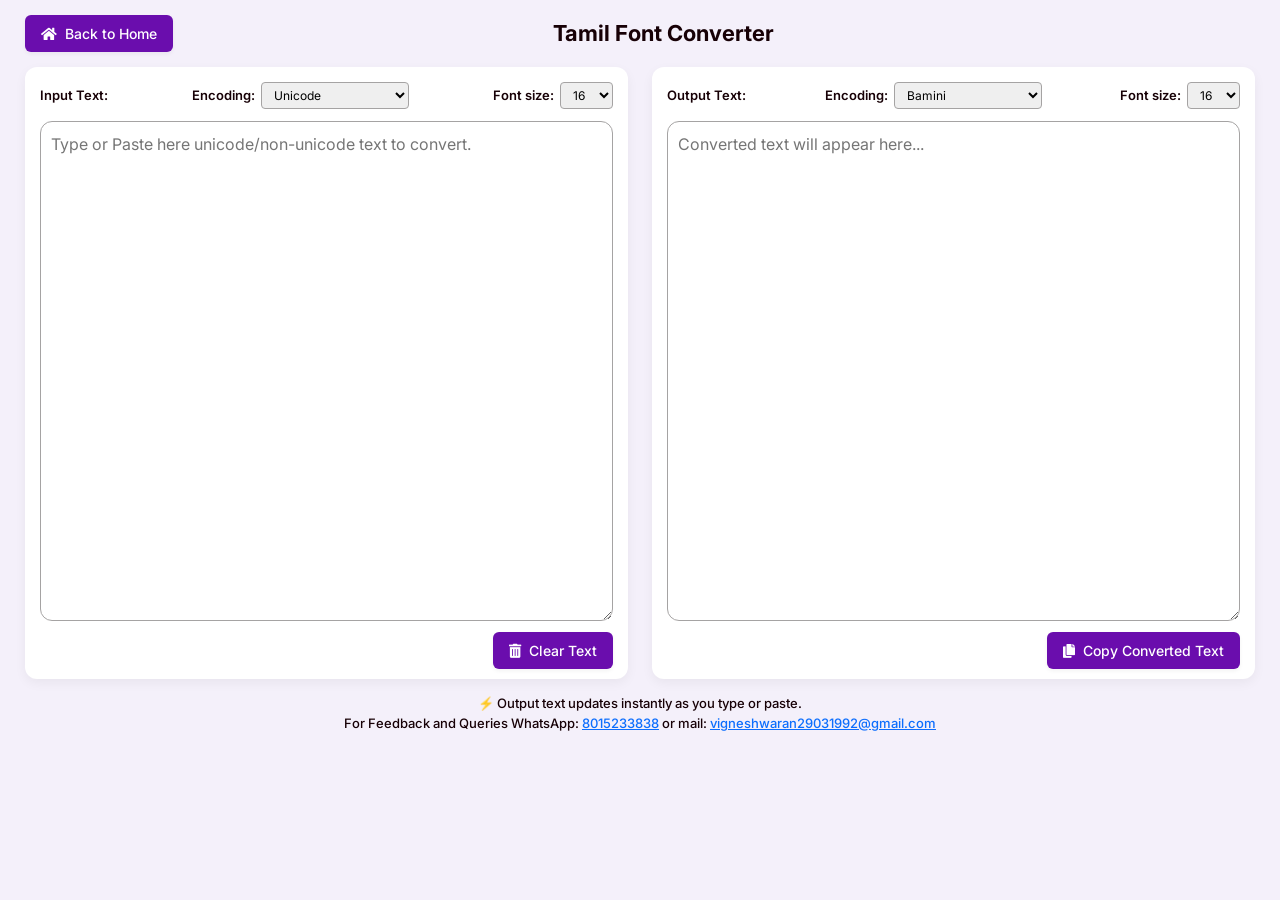
==== commit 720ab322: "Add files via upload" ====
--- a/converter.html
+++ b/converter.html
@@ -246,56 +246,27 @@
   <script src="mappings/vanavil_to_unicode.js"></script>
   <script src="mappings/sathayam_to_unicode.js"></script>
   <script src="mappings/anankuhelv_to_unicode.js"></script>
-
+  <script src="mappings/stmzh_adobe_old_to_unicode.js"></script>
+  <script src="mappings/stmzh_adobe_new_to_unicode.js"></script>
+  
   <script>
     const fonts = [
-      {
-        id: "unicode",
-        name: "Unicode",
-        fontFile: "Tamil Sangam MN"
-      },
-      {
-        id: "bamini",
-        name: "Bamini",
-        fontFile: "Bamini"
-      },
-      {
-        id: "vanavil",
-        name: "Vanavil",
-        fontFile: "VANAVIL-Avvaiyar"
-      },
-      {
-        id: "sathayam",
-        name: "Sathayam",
-        fontFile: "SATHAYAM"
-      },
-      {
-        id: "anankuhelv",
-        name: "Ananku Helv",
-        fontFile: "Ananku Helv"
-      }
+      { id: 'unicode', name: 'Unicode', fontFile: 'Tamil Sangam MN' },
+      { id: 'bamini', name: 'Bamini', fontFile: 'Bamini' },
+      { id: 'vanavil', name: 'Vanavil', fontFile: 'VANAVIL-Avvaiyar' },
+      { id: 'sathayam', name: 'Sathayam', fontFile: 'SATHAYAM' },
+      { id: 'anankuhelv', name: 'Ananku Helv', fontFile: 'Ananku Helv' },
+	  { id: 'stmzh_adobe_old', name: 'Stmzh(Adobe Old)', fontFile: 'STMZH-066' },
+	  { id: 'stmzh_adobe_new', name: 'Stmzh(Adobe New)', fontFile: 'STMZH-066' }
     ];
 
     const baseMappings = {
-      bamini:
-        typeof bamini_to_unicode !== "undefined"
-          ? bamini_to_unicode
-          : null,
-
-      vanavil:
-        typeof vanavil_to_unicode !== "undefined"
-          ? vanavil_to_unicode
-          : null,
-
-      sathayam:
-        typeof sathayam_to_unicode !== "undefined"
-          ? sathayam_to_unicode
-          : null,
-
-      anankuhelv:
-        typeof anankuhelv_to_unicode !== "undefined"
-          ? anankuhelv_to_unicode
-          : null
+      bamini: typeof bamini_to_unicode !== 'undefined' ? bamini_to_unicode : null,
+      vanavil: typeof vanavil_to_unicode !== 'undefined' ? vanavil_to_unicode : null,
+      sathayam: typeof sathayam_to_unicode !== 'undefined' ? sathayam_to_unicode : null,
+      anankuhelv: typeof anankuhelv_to_unicode !== 'undefined' ? anankuhelv_to_unicode : null,
+	  stmzh_adobe_old: typeof stmzh_adobe_old_to_unicode !== 'undefined' ? stmzh_adobe_old_to_unicode : null,
+	  stmzh_adobe_new: typeof stmzh_adobe_new_to_unicode !== 'undefined' ? stmzh_adobe_new_to_unicode : null
     };
 
     let mappings = {};
@@ -700,4 +671,4 @@
     });
   </script>
 </body>
-</html>
+</html>
